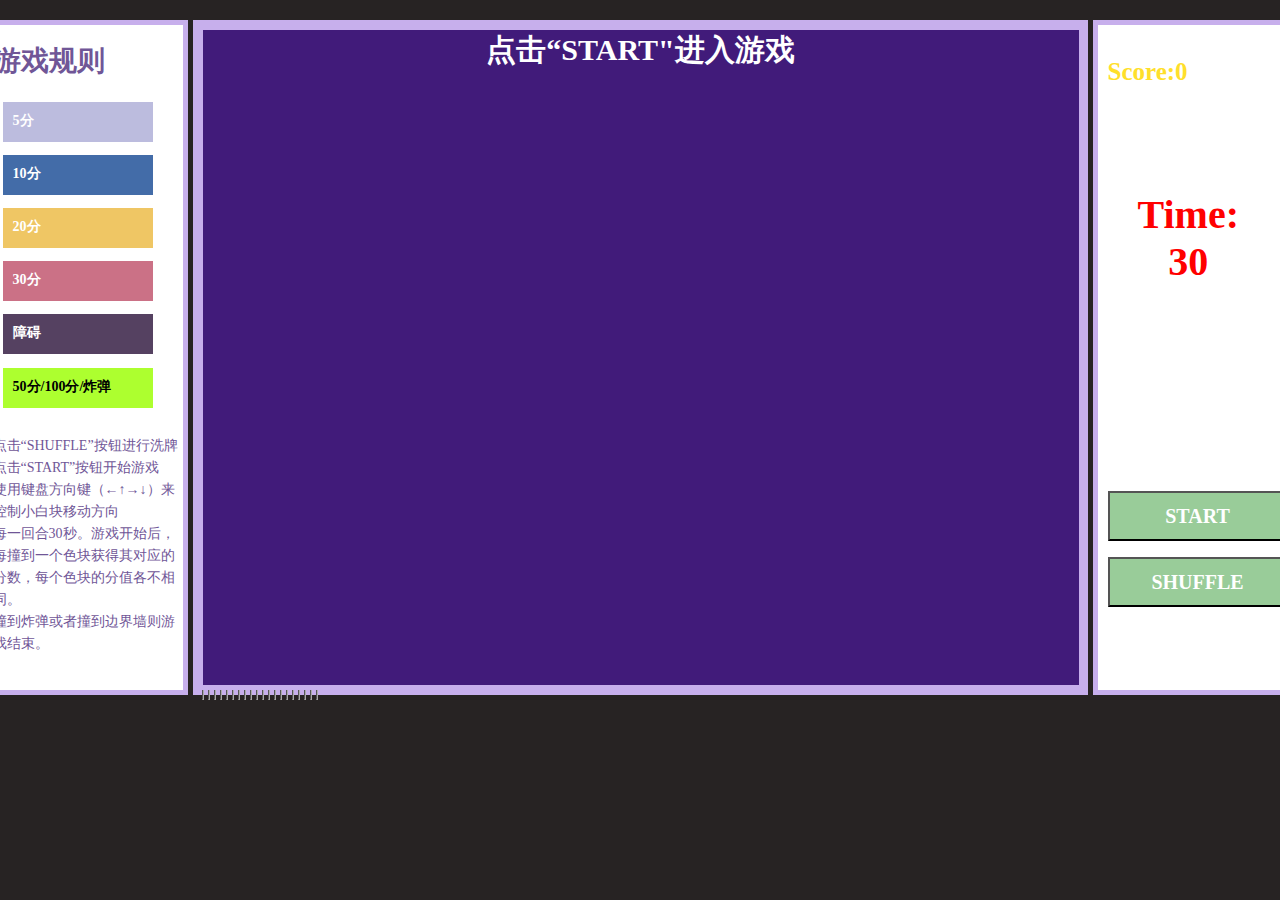
==== game/index.html @ efc575f4 "Add files via upload" ====
<!DOCTYPE html>
<html lang="en">
<head>
    <meta charset="UTF-8">
    <meta name="viewport" content="width=device-width, initial-scale=1.0">
    <title>Game</title>
    <script type="text/javascript" src="https://code.jquery.com/jquery-3.5.1.min.js"></script>
    <link rel="stylesheet" href="game.css">
    <script type="text/javascript" src="main.js"></script>
</head>
<body>
    <!-- 地图665*500 12*9  -->
    <div id="wrap">
        <div id="map">
            <div id="home" onclick="check()">点击“START"进入游戏</div>
            <table border="1" cellspacing=4>
                <tr>
                    <td></td>
                    <td></td>
                    <td></td>
                    <td></td>
                    <td></td>
                    <td></td>
                    <td></td>
                    <td></td>
                    <td></td>
                    <td></td>
                    <td></td>
                    <td></td>
                    <td></td>
                    <td></td>
                    <td></td>
                    <td></td>
                    <td></td>
                    <td></td>
                    <td></td>
                    <td></td>
                </tr>
                <tr>
                    <td></td>
                    <td></td>
                    <td></td>
                    <td></td>
                    <td></td>
                    <td></td>
                    <td></td>
                    <td></td>
                    <td></td>
                    <td></td>
                    <td></td>
                    <td></td>
                    <td></td>
                    <td></td>
                    <td></td>
                    <td></td>
                    <td></td>
                    <td></td>
                    <td></td>
                    <td></td>
                </tr>
                <tr>
                    <td></td>
                    <td></td>
                    <td></td>
                    <td></td>
                    <td></td>
                    <td></td>
                    <td></td>
                    <td></td>
                    <td></td>
                    <td></td>
                    <td></td>
                    <td></td>
                    <td></td>
                    <td></td>
                    <td></td>
                    <td></td>
                    <td></td>
                    <td></td>
                    <td></td>
                    <td></td>
                </tr>
                <tr>
                    <td></td>
                    <td></td>
                    <td></td>
                    <td></td>
                    <td></td>
                    <td></td>
                    <td></td>
                    <td></td>
                    <td></td>
                    <td></td>
                    <td></td>
                    <td></td>
                    <td></td>
                    <td></td>
                    <td></td>
                    <td></td>
                    <td></td>
                    <td></td>
                    <td></td>
                    <td></td>
                </tr>
                <tr>
                    <td></td>
                    <td></td>
                    <td></td>
                    <td></td>
                    <td></td>
                    <td></td>
                    <td></td>
                    <td></td>
                    <td></td>
                    <td></td>
                    <td></td>
                    <td></td>
                    <td></td>
                    <td></td>
                    <td></td>
                    <td></td>
                    <td></td>
                    <td></td>
                    <td></td>
                    <td></td>
                </tr>
                <tr>
                    <td></td>
                    <td></td>
                    <td></td>
                    <td></td>
                    <td></td>
                    <td></td>
                    <td></td>
                    <td></td>
                    <td></td>
                    <td></td>
                    <td></td>
                    <td></td>
                    <td></td>
                    <td></td>
                    <td></td>
                    <td></td>
                    <td></td>
                    <td></td>
                    <td></td>
                    <td></td>
                </tr>
                <tr>
                    <td></td>
                    <td></td>
                    <td></td>
                    <td></td>
                    <td></td>
                    <td></td>
                    <td></td>
                    <td></td>
                    <td></td>
                    <td></td>
                    <td></td>
                    <td></td>
                    <td></td>
                    <td></td>
                    <td></td>
                    <td></td>
                    <td></td>
                    <td></td>
                    <td></td>
                    <td></td>
                </tr>
                <tr>
                    <td></td>
                    <td></td>
                    <td></td>
                    <td></td>
                    <td></td>
                    <td></td>
                    <td></td>
                    <td></td>
                    <td></td>
                    <td></td>
                    <td></td>
                    <td></td>
                    <td></td>
                    <td></td>
                    <td></td>
                    <td></td>
                    <td></td>
                    <td></td>
                    <td></td>
                    <td></td>
                </tr>
                <tr>
                    <td></td>
                    <td></td>
                    <td></td>
                    <td></td>
                    <td></td>
                    <td></td>
                    <td></td>
                    <td></td>
                    <td></td>
                    <td></td>
                    <td></td>
                    <td></td>
                    <td></td>
                    <td></td>
                    <td></td>
                    <td></td>
                    <td></td>
                    <td></td>
                    <td></td>
                    <td></td>
                </tr>
                <tr>
                    <td></td>
                    <td></td>
                    <td></td>
                    <td></td>
                    <td></td>
                    <td></td>
                    <td></td>
                    <td></td>
                    <td></td>
                    <td></td>
                    <td></td>
                    <td></td>
                    <td></td>
                    <td></td>
                    <td></td>
                    <td></td>
                    <td></td>
                    <td></td>
                    <td></td>
                    <td></td>
                </tr>
                <tr>
                    <td></td>
                    <td></td>
                    <td></td>
                    <td></td>
                    <td></td>
                    <td></td>
                    <td></td>
                    <td></td>
                    <td></td>
                    <td></td>
                    <td></td>
                    <td></td>
                    <td></td>
                    <td></td>
                    <td></td>
                    <td></td>
                    <td></td>
                    <td></td>
                    <td></td>
                    <td></td>
                </tr>
                <tr>
                    <td></td>
                    <td></td>
                    <td></td>
                    <td></td>
                    <td></td>
                    <td></td>
                    <td></td>
                    <td></td>
                    <td></td>
                    <td></td>
                    <td></td>
                    <td></td>
                    <td></td>
                    <td></td>
                    <td></td>
                    <td></td>
                    <td></td>
                    <td></td>
                    <td></td>
                    <td></td>
                </tr>
                <tr>
                    <td></td>
                    <td></td>
                    <td></td>
                    <td></td>
                    <td></td>
                    <td></td>
                    <td></td>
                    <td></td>
                    <td></td>
                    <td></td>
                    <td></td>
                    <td></td>
                    <td></td>
                    <td></td>
                    <td></td>
                    <td></td>
                    <td></td>
                    <td></td>
                    <td></td>
                    <td></td>
                </tr>
                <tr>
                    <td></td>
                    <td></td>
                    <td></td>
                    <td></td>
                    <td></td>
                    <td></td>
                    <td></td>
                    <td></td>
                    <td></td>
                    <td></td>
                    <td></td>
                    <td></td>
                    <td></td>
                    <td></td>
                    <td></td>
                    <td></td>
                    <td></td>
                    <td></td>
                    <td></td>
                    <td></td>
                </tr>
                <tr>
                    <td></td>
                    <td></td>
                    <td></td>
                    <td></td>
                    <td></td>
                    <td></td>
                    <td></td>
                    <td></td>
                    <td></td>
                    <td></td>
                    <td></td>
                    <td></td>
                    <td></td>
                    <td></td>
                    <td></td>
                    <td></td>
                    <td></td>
                    <td></td>
                    <td></td>
                    <td></td>
                </tr>
            </table>
        </div>
        <div class="side right">
            <div class="start"></div>
            <div class="score">Score:<span id="score">0</span></div>
            <div id="countdown">Time:<br><span id="time">30</span></div>
            <input id="start" class="button" type="button" value="START"> 
            <input id="restart" class="button" type="button" value="SHUFFLE" onclick="reloadPage()"/>
        </div>
        <div class="side left">
            <h1>游戏规则</h1>
            <div class="rule a">5分</div>
            <div class="rule b">10分</div>
            <div class="rule c">20分</div>
            <div class="rule d">30分</div>
            <div class="rule e">障碍</div>
            <div class="rule f">50分/100分/炸弹</div>
            <p> 点击“SHUFFLE”按钮进行洗牌<br>
                点击“START”按钮开始游戏<br>
                使用键盘方向键（←↑→↓）来控制小白块移动方向<br>
                每一回合30秒。游戏开始后，每撞到一个色块获得其对应的分数，每个色块的分值各不相同。<br>
                撞到炸弹或者撞到边界墙则游戏结束。<br>
            </p>
        </div>
    </div>
    
    <script>
    // 封装方法  创建div appendchild
    // 传参
    // 随机位置 Math.random()
    index = 0
    var btn=document.getElementById('btn');
    var time=null;
    var map=document.getElementById("map")
    var score=0
    var controlNode=[]

    // 创建不同颜色的div
    function createDiv(color){
        var div=document.createElement("div")
        div.style.width="39px"
        div.style.height="39px"
        div.style.position="absolute"
        div.style.left=parseInt(Math.random()*20)*44+4+"px"
        div.style.top=parseInt(Math.random()*15)*44+4+"px"
        div.style.backgroundColor=color
        map.appendChild(div)
        return div
    }
    var controlNode = createDiv("white")
    var finalNode = createDiv("greenyellow")
    var bonusFiftyNode = createDiv("greenyellow")
    var bonusHundredNode = createDiv("greenyellow")
    var bonusFiveNode = createDiv("#bcbcde")
    var bonusTenNode = createDiv("#436ca8")
    var bonusTwentyNode = createDiv("#efc664")
    var bonusThirtyNode = createDiv("#cb7186")
    var barrierANode = createDiv("#554161")
    var barrierBNode = createDiv("#554161")
    var barrierCNode = createDiv("#554161")
    var barrierDNode = createDiv("#554161")
    var barrierENode = createDiv("#554161")
    var barrierFNode = createDiv("#554161")
    var barrierGNode = createDiv("#554161")
    var barrierHNode = createDiv("#554161")
    var barrierINode = createDiv("#554161")
    // console.log(finalNode) 
    // console.log(Math.random())

    //点击开始进入游戏
    var start=document.getElementById("start")
    var home=document.getElementById("home")

    start.onclick = function(){
        home.style.display="none";
    }

    // 小白块移动
    function move(){
        switch(controlNode.value){
            case "left":
                controlNode.style.left=parseInt(
                    controlNode.style.left)-44+"px"
            break
            case "right": 
            controlNode.style.left=parseInt(
                    controlNode.style.left)+44+"px"
            break
            case "up":
            controlNode.style.top=parseInt(
                    controlNode.style.top)-44+"px"
            break
            case "down":
            controlNode.style.top=parseInt(
                    controlNode.style.top)+44+"px"
            break
        }
        //让小白块在墙里运动，撞墙提示
            if(parseInt(controlNode.style.left)<4||parseInt(controlNode.style.left)>844||
            parseInt(controlNode.style.top)<4||parseInt(controlNode.style.top)>620){
                clearInterval(t)
                switch(controlNode.value){
                    case "left":
                    controlNode.style.left=4+"px"
                    break
                    case "right": 
                    controlNode.style.left=840+"px"
                    break
                    case "up":
                    controlNode.style.top=4+"px"
                    break
                    case "down":
                    controlNode.style.top=620+"px"
                    break
            }
                
                alert("撞到墙啦")
                num = 0
            }
        // 障碍
        // if(controlNode.style.left==finalNode.style.left&&
        // controlNode.style.top==finalNode.style.top){

        // }
        // 碰撞检测 碰到就game over
        if(controlNode.style.left==finalNode.style.left&&
        controlNode.style.top==finalNode.style.top){
            clearInterval(t)
            num = 0
            alert("Game Over")
            //finalNode.style.left=parseInt(Math.random()*12)*55+9+"px"
            //finalNode.style.top=parseInt(Math.random()*9)*55+10+"px"
        }
        // 碰撞检测 遇到障碍物停止
        if(controlNode.style.left==barrierANode.style.left && controlNode.style.top==barrierANode.style.top ||
            controlNode.style.left==barrierBNode.style.left && controlNode.style.top==barrierBNode.style.top ||
            controlNode.style.left==barrierCNode.style.left && controlNode.style.top==barrierCNode.style.top ||
            controlNode.style.left==barrierDNode.style.left && controlNode.style.top==barrierDNode.style.top ||
            controlNode.style.left==barrierENode.style.left && controlNode.style.top==barrierENode.style.top ||
            controlNode.style.left==barrierFNode.style.left && controlNode.style.top==barrierFNode.style.top ||
            controlNode.style.left==barrierFNode.style.left && controlNode.style.top==barrierGNode.style.top ||
            controlNode.style.left==barrierFNode.style.left && controlNode.style.top==barrierHNode.style.top ||
            controlNode.style.left==barrierFNode.style.left && controlNode.style.top==barrierINode.style.top ){
            //Num();
            switch(controlNode.value){
            case "left":
                controlNode.style.left=parseInt(
                    controlNode.style.left)+44+"px"
            break
            case "right": 
            controlNode.style.left=parseInt(
                    controlNode.style.left)-44+"px"
            break
            case "up":
            controlNode.style.top=parseInt(
                    controlNode.style.top)+44+"px"
            break
            case "down":
            controlNode.style.top=parseInt(
                    controlNode.style.top)-44+"px"
            break
        }
        }
        // 统计分数
        if(controlNode.style.left==bonusFiveNode.style.left && 
        controlNode.style.top==bonusFiveNode.style.top){
            mark = 5;
        } else if(controlNode.style.left==bonusTenNode.style.left && 
        controlNode.style.top==bonusTenNode.style.top){
            mark = 10;
        } else if(controlNode.style.left==bonusTwentyNode.style.left && 
        controlNode.style.top==bonusTwentyNode.style.top){
            mark = 20;
        } else if(controlNode.style.left==bonusThirtyNode.style.left && 
        controlNode.style.top==bonusThirtyNode.style.top){
            mark = 30;
        } else if(controlNode.style.left==bonusFiftyNode.style.left && 
        controlNode.style.top==bonusFiftyNode.style.top){
            mark = 50;
        } else if(controlNode.style.left==bonusHundredNode.style.left && 
        controlNode.style.top==bonusHundredNode.style.top){
            mark = 100;
        } 
        else {
            mark=0;
        }
        score = score + mark;
        updateScore();
    }
    var t=setInterval(move,100)
    // 通过键盘控制
    document.onkeydown=function(e){
        // console.log(e.keyCode)
         switch(e.keyCode){
             case 37:
                 controlNode.value="left"
             break
             case 38:
                  controlNode.value="up"
             break
             case 39:
                  controlNode.value="right"
             break
             case 40:
                  controlNode.value="down"
             break
         }
    }

    // update分数
    function updateScore(){  
        document.getElementById("score").innerHTML = score;  
    }  

    // 显示倒计时

    var num = 30;
    $("#start").click(function(){
        
        setInterval(function(){
            num --;
            if (num >= 0){
                var time = document.getElementById('time');
                time.innerHTML = num;
            }
            if(num==0){
                clearInterval(t);
                alert("Game Over");
            }
        },1000);
    })

    // 重新开始
    function reloadPage(){
        location.reload();
    }




    </script>
</body>
</html>
---- game/game.css ----
*{
    margin: 0;
    padding: 0;
}
body {
    background-color: #272323;
}
#wrap {
    width: 885px;
    height: 665px;
    margin: 20px auto;
    border: 5px solid #c7afec;
    padding: 0;
    position: relative;
    background: #0B0B0B;
}
#map {
    width: 886px;
    height: 665px;
    background-color:rgb(228, 228, 228);
    position: relative;
}
table{ 
    width:0px;
    height:0px; 
    /* margin: 100px auto; */
    border: 0px solid darkgray;
    position: absolute;
} 
td {
    width: 39px;
    height: 39px;
    
}
.side{    
    background-color: #fff;
    border: 5px solid #c7afec;
    padding: 10px;
    width: 180px;
    height: 645px;
    font-size: 14px;
    line-height: 22px;
}
.right {
    position: absolute;
    right: -220px;
    top: -5px;
}
.left{
    position: absolute;
    left: -220px;
    top: -5px;
    color: #705697;
}
.score {
    position: absolute;
    left: 5%;
    top: 5%;
    color: rgb(255, 223, 43);
    font: 700 25px Microsoft YaHei;
}
#countdown {
    position: absolute;
    top:25%;
    left: 20%;
    color: red;
    font: 700 40px Microsoft YaHei;
    text-align: center;
}
.button {
    padding: 10px;
    width: 180px;
    height: 50px;
    font: 700 20px Microsoft YaHei;
    line-height: 22px;
}
#start {
    position: absolute;
    left: auto;
    top: 70%;
    color: #fff;
    background-color: #99cc99;
}
#restart {
    position: absolute;
    left: auto;
    top: 80%;
    color: #fff;
    background-color: #99cc99;
}
h1 {
    position: absolute;
    top: 25px;
}
p {
    position: absolute;
    top: 410px;
}
#home {
    width: 876px;
    height: 655px;
    /* margin: 20px auto; */
    border: 5px solid #c7afec;
    padding: 0;
    position: absolute;
    background-color: #411b7a;
    color: white;
    font: 700 30px Microsoft YaHei;
    text-align: center;
    z-index: 1;
}
.rule {
    position: absolute;
    width: 130px;
    height: 20px;
    margin: 10px;
    padding: 10px;
    font: 700 14px Microsoft YaHei;
    color: white;
}
.a {
    top: 10%;
    background-color: #bcbcde;
}
.b {
    top: 18%;
    background-color:#436ca8;
}
.c {
    top: 26%;
    background-color:#efc664;
}
.d {
    top: 34%;
    background-color:#cb7186;
}
.e {
    top: 42%;
    background-color:#554161;
}
.f {
    top: 50%;
    background-color: greenyellow;
    color: black;
}
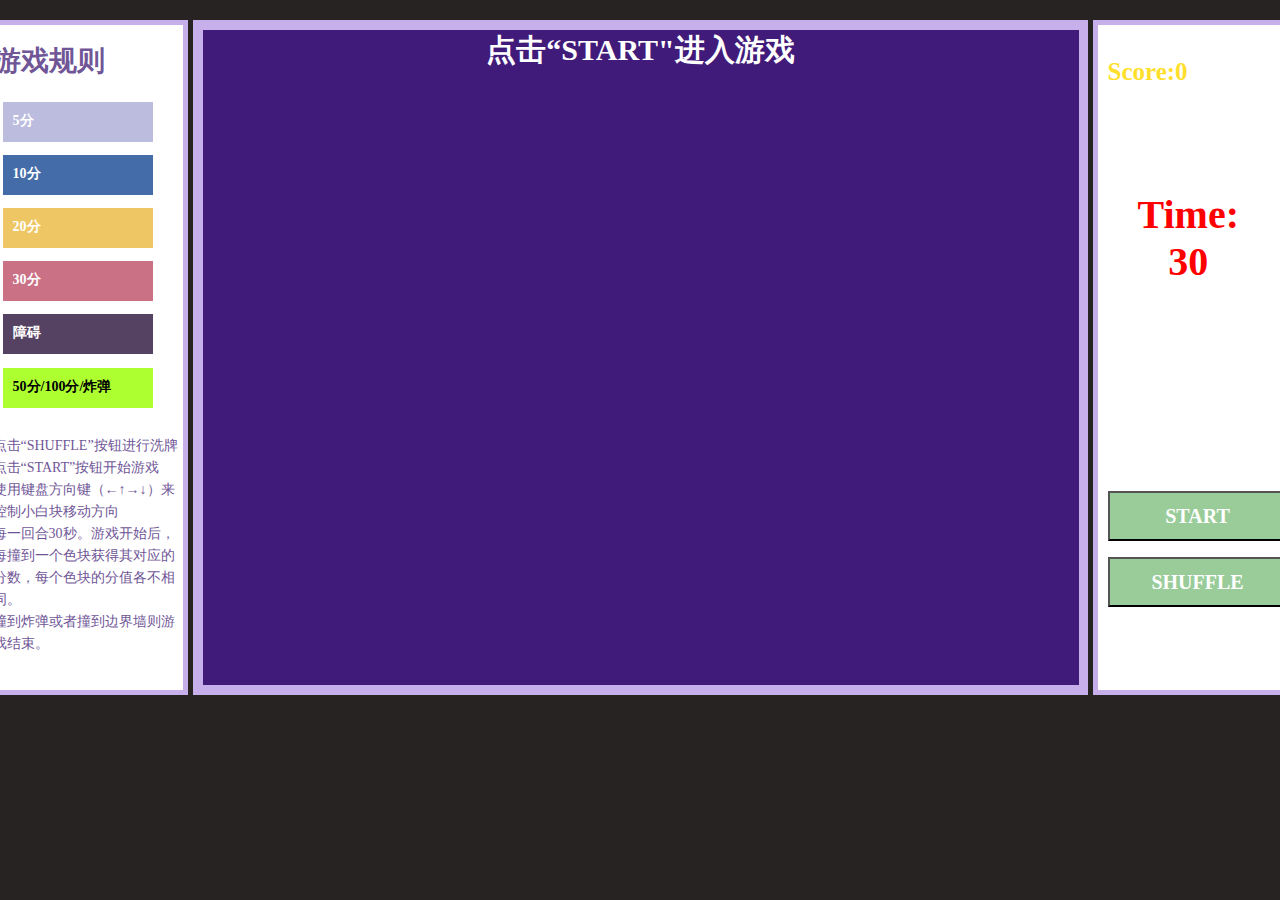
==== commit a6ead278: "Update index.html" ====
--- a/game/index.html
+++ b/game/index.html
@@ -6,14 +6,13 @@
     <title>Game</title>
     <script type="text/javascript" src="https://code.jquery.com/jquery-3.5.1.min.js"></script>
     <link rel="stylesheet" href="game.css">
-    <script type="text/javascript" src="main.js"></script>
 </head>
 <body>
-    <!-- 地图665*500 12*9  -->
+    <!-- 地图885*665 20*15  -->
     <div id="wrap">
         <div id="map">
             <div id="home" onclick="check()">点击“START"进入游戏</div>
-            <table border="1" cellspacing=4>
+            <table border="1" cellspacing="3">
                 <tr>
                     <td></td>
                     <td></td>
@@ -369,9 +368,10 @@
             </p>
         </div>
     </div>
-    
+
+
     <script>
-    // 封装方法  创建div appendchild
+        // 封装方法  创建div appendchild
     // 传参
     // 随机位置 Math.random()
     index = 0
@@ -409,7 +409,6 @@
     var barrierFNode = createDiv("#554161")
     var barrierGNode = createDiv("#554161")
     var barrierHNode = createDiv("#554161")
-    var barrierINode = createDiv("#554161")
     // console.log(finalNode) 
     // console.log(Math.random())
 
@@ -441,6 +440,7 @@
                     controlNode.style.top)+44+"px"
             break
         }
+
         //让小白块在墙里运动，撞墙提示
             if(parseInt(controlNode.style.left)<4||parseInt(controlNode.style.left)>844||
             parseInt(controlNode.style.top)<4||parseInt(controlNode.style.top)>620){
@@ -463,20 +463,15 @@
                 alert("撞到墙啦")
                 num = 0
             }
-        // 障碍
-        // if(controlNode.style.left==finalNode.style.left&&
-        // controlNode.style.top==finalNode.style.top){
-
-        // }
+        
         // 碰撞检测 碰到就game over
         if(controlNode.style.left==finalNode.style.left&&
         controlNode.style.top==finalNode.style.top){
             clearInterval(t)
             num = 0
             alert("Game Over")
-            //finalNode.style.left=parseInt(Math.random()*12)*55+9+"px"
-            //finalNode.style.top=parseInt(Math.random()*9)*55+10+"px"
         }
+
         // 碰撞检测 遇到障碍物停止
         if(controlNode.style.left==barrierANode.style.left && controlNode.style.top==barrierANode.style.top ||
             controlNode.style.left==barrierBNode.style.left && controlNode.style.top==barrierBNode.style.top ||
@@ -484,9 +479,8 @@
             controlNode.style.left==barrierDNode.style.left && controlNode.style.top==barrierDNode.style.top ||
             controlNode.style.left==barrierENode.style.left && controlNode.style.top==barrierENode.style.top ||
             controlNode.style.left==barrierFNode.style.left && controlNode.style.top==barrierFNode.style.top ||
-            controlNode.style.left==barrierFNode.style.left && controlNode.style.top==barrierGNode.style.top ||
-            controlNode.style.left==barrierFNode.style.left && controlNode.style.top==barrierHNode.style.top ||
-            controlNode.style.left==barrierFNode.style.left && controlNode.style.top==barrierINode.style.top ){
+            controlNode.style.left==barrierGNode.style.left && controlNode.style.top==barrierGNode.style.top ||
+            controlNode.style.left==barrierHNode.style.left && controlNode.style.top==barrierHNode.style.top ){
             //Num();
             switch(controlNode.value){
             case "left":
@@ -507,6 +501,7 @@
             break
         }
         }
+
         // 统计分数
         if(controlNode.style.left==bonusFiveNode.style.left && 
         controlNode.style.top==bonusFiveNode.style.top){
@@ -533,7 +528,10 @@
         score = score + mark;
         updateScore();
     }
+
+
     var t=setInterval(move,100)
+
     // 通过键盘控制
     document.onkeydown=function(e){
         // console.log(e.keyCode)
@@ -586,4 +584,4 @@
 
     </script>
 </body>
-</html>+</html>
--- a/game/game.css
+++ b/game/game.css
@@ -21,7 +21,7 @@
     position: relative;
 }
 table{ 
-    width:0px;
+    width:100%;
     height:0px; 
     /* margin: 100px auto; */
     border: 0px solid darkgray;
@@ -142,4 +142,4 @@
     top: 50%;
     background-color: greenyellow;
     color: black;
-}+}
